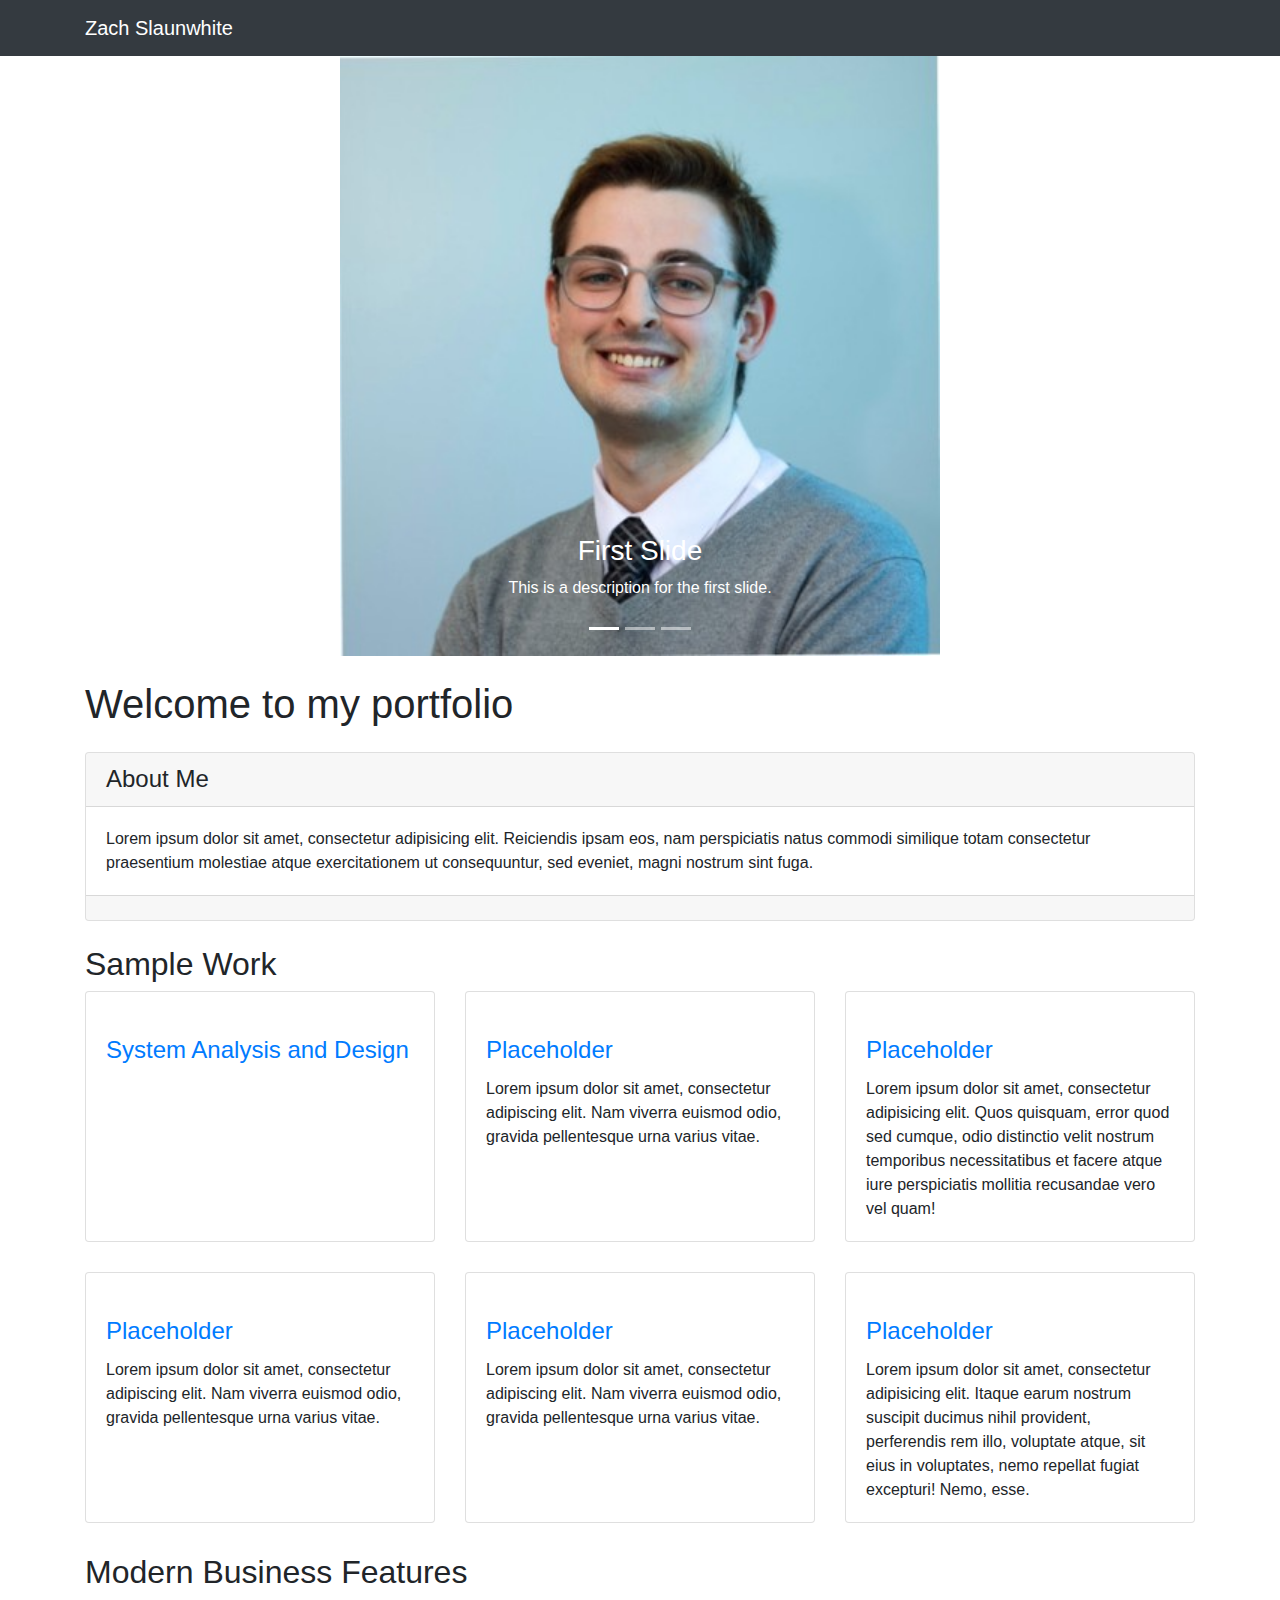
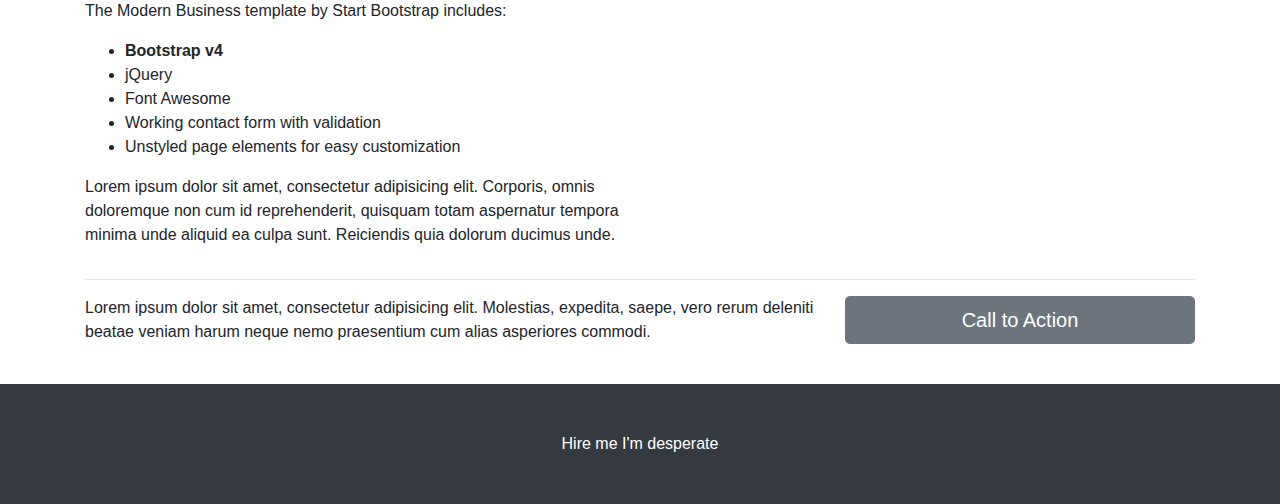
==== index.html @ a91d1302 "Adding files" ====
<!DOCTYPE html>
<html lang="en">

<head>

  <meta charset="utf-8">
  <meta name="viewport" content="width=device-width, initial-scale=1, shrink-to-fit=no">
  <meta name="description" content="">
  <meta name="author" content="">

  <title>Zach Slaunwhite</title>

  <!-- Bootstrap core CSS -->
  <link href="vendor/bootstrap/css/bootstrap.css" rel="stylesheet">

  <!-- Custom styles for this template -->
  <link href="css/modern-business.css" rel="stylesheet">

</head>

<body>

  <!-- Navigation -->
  <nav class="navbar fixed-top navbar-expand-lg navbar-dark bg-dark fixed-top">
    <div class="container">
      <a class="navbar-brand" href="index.html">Zach Slaunwhite</a>
      <button class="navbar-toggler navbar-toggler-right" type="button" data-toggle="collapse" data-target="#navbarResponsive" aria-controls="navbarResponsive" aria-expanded="false" aria-label="Toggle navigation">
        <span class="navbar-toggler-icon"></span>
      </button>
      <!--<div class="collapse navbar-collapse" id="navbarResponsive">
	  
        <ul class="navbar-nav ml-auto">
          <li class="nav-item">
            <a class="nav-link" href="about.html">About</a>
          </li>
          <li class="nav-item">
            <a class="nav-link" href="services.html">Services</a>
          </li>
          <li class="nav-item">
            <a class="nav-link" href="contact.html">Contact</a>
          </li>
          <li class="nav-item dropdown">
            <a class="nav-link dropdown-toggle" href="#" id="navbarDropdownPortfolio" data-toggle="dropdown" aria-haspopup="true" aria-expanded="false">
              Portfolio
            </a>
            <div class="dropdown-menu dropdown-menu-right" aria-labelledby="navbarDropdownPortfolio">
              <a class="dropdown-item" href="portfolio-1-col.html">1 Column Portfolio</a>
              <a class="dropdown-item" href="portfolio-2-col.html">2 Column Portfolio</a>
              <a class="dropdown-item" href="portfolio-3-col.html">3 Column Portfolio</a>
              <a class="dropdown-item" href="portfolio-4-col.html">4 Column Portfolio</a>
              <a class="dropdown-item" href="portfolio-item.html">Single Portfolio Item</a>
            </div>
          </li>
          <li class="nav-item dropdown">
            <a class="nav-link dropdown-toggle" href="#" id="navbarDropdownBlog" data-toggle="dropdown" aria-haspopup="true" aria-expanded="false">
              Blog
            </a>
            <div class="dropdown-menu dropdown-menu-right" aria-labelledby="navbarDropdownBlog">
              <a class="dropdown-item" href="blog-home-1.html">Blog Home 1</a>
              <a class="dropdown-item" href="blog-home-2.html">Blog Home 2</a>
              <a class="dropdown-item" href="blog-post.html">Blog Post</a>
            </div>
          </li>
          <li class="nav-item dropdown">
            <a class="nav-link dropdown-toggle" href="#" id="navbarDropdownBlog" data-toggle="dropdown" aria-haspopup="true" aria-expanded="false">
              Other Pages
            </a>
            <div class="dropdown-menu dropdown-menu-right" aria-labelledby="navbarDropdownBlog">
              <a class="dropdown-item" href="full-width.html">Full Width Page</a>
              <a class="dropdown-item" href="sidebar.html">Sidebar Page</a>
              <a class="dropdown-item" href="faq.html">FAQ</a>
              <a class="dropdown-item" href="404.html">404</a>
              <a class="dropdown-item" href="pricing.html">Pricing Table</a>
            </div>
          </li>
        </ul>
      </div>
	  -->
    </div>
  </nav>
 

  <header>
    <div id="carouselExampleIndicators" class="carousel slide carousel-fade" data-ride="carousel">
      <ol class="carousel-indicators">
        <li data-target="#carouselExampleIndicators" data-slide-to="0" class="active"></li>
        <li data-target="#carouselExampleIndicators" data-slide-to="1"></li>
        <li data-target="#carouselExampleIndicators" data-slide-to="2"></li>
      </ol>
      <div class="carousel-inner" role="listbox">
        <!-- Slide One - Set the background image for this slide in the line below -->
        <div class="carousel-item active" style="background-image: url('images/Headshot.jpg');width:600px">
          <div class="carousel-caption d-none d-md-block">
            <h3>First Slide</h3>
            <p>This is a description for the first slide.</p>
          </div>
        </div>
        <!-- Slide Two - Set the background image for this slide in the line below -->
        <div class="carousel-item" style="background-image: url('images/Headshot.jpg')">
          <div class="carousel-caption d-none d-md-block">
            <h3>Second Slide</h3>
            <p>This is a description for the second slide.</p>
          </div>
        </div>
        <!-- Slide Three - Set the background image for this slide in the line below -->
        <div class="carousel-item" style="background-image: url('images/Headshot.jpg')">
          <div class="carousel-caption d-none d-md-block">
            <h3>Third Slide</h3>
            <p>This is a description for the third slide.</p>
          </div>
        </div>
      </div>
      <a class="carousel-control-prev" href="#carouselExampleIndicators" role="button" data-slide="prev">
        <span class="carousel-control-prev-icon" aria-hidden="true"></span>
        <span class="sr-only">Previous</span>
      </a>
      <a class="carousel-control-next" href="#carouselExampleIndicators" role="button" data-slide="next">
        <span class="carousel-control-next-icon" aria-hidden="true"></span>
        <span class="sr-only">Next</span>
      </a>
    </div>
  </header>

  <!-- Page Content -->
  <div class="container">

    <h1 class="my-4">Welcome to my portfolio</h1>

    <!-- Marketing Icons Section -->
    <div class="row">
      <div class="col-lg-auto mb-4">
        <div class="card h-100">
          <h4 class="card-header">About Me</h4>
          <div class="card-body">
            <p class="card-text">Lorem ipsum dolor sit amet, consectetur adipisicing elit. Reiciendis ipsam eos, nam perspiciatis natus commodi similique totam consectetur praesentium molestiae atque exercitationem ut consequuntur, sed eveniet, magni nostrum sint fuga.</p>
          </div>
          <div class="card-footer">
          </div>
        </div>
		
      </div>
    </div>
    <!-- /.row -->

    <!-- Portfolio Section -->
    <h2>Sample Work</h2>

    <div class="row">
      <div class="col-lg-4 col-sm-6 portfolio-item">
        <div class="card h-100">
          <a href="#"><img class="card-img-top" src="http://placehold.it/700x400" alt=""></a>
          <div class="card-body">
            <h4 class="card-title">
              <a href="#">System Analysis and Design</a>
            </h4>
            <p class="card-text"></p>
          </div>
        </div>
      </div>
      <div class="col-lg-4 col-sm-6 portfolio-item">
        <div class="card h-100">
          <a href="#"><img class="card-img-top" src="http://placehold.it/700x400" alt=""></a>
          <div class="card-body">
            <h4 class="card-title">
              <a href="#">Placeholder</a>
            </h4>
            <p class="card-text">Lorem ipsum dolor sit amet, consectetur adipiscing elit. Nam viverra euismod odio, gravida pellentesque urna varius vitae.</p>
          </div>
        </div>
      </div>
      <div class="col-lg-4 col-sm-6 portfolio-item">
        <div class="card h-100">
          <a href="#"><img class="card-img-top" src="http://placehold.it/700x400" alt=""></a>
          <div class="card-body">
            <h4 class="card-title">
              <a href="#">Placeholder</a>
            </h4>
            <p class="card-text">Lorem ipsum dolor sit amet, consectetur adipisicing elit. Quos quisquam, error quod sed cumque, odio distinctio velit nostrum temporibus necessitatibus et facere atque iure perspiciatis mollitia recusandae vero vel quam!</p>
          </div>
        </div>
      </div>
      <div class="col-lg-4 col-sm-6 portfolio-item">
        <div class="card h-100">
          <a href="#"><img class="card-img-top" src="http://placehold.it/700x400" alt=""></a>
          <div class="card-body">
            <h4 class="card-title">
              <a href="#">Placeholder</a>
            </h4>
            <p class="card-text">Lorem ipsum dolor sit amet, consectetur adipiscing elit. Nam viverra euismod odio, gravida pellentesque urna varius vitae.</p>
          </div>
        </div>
      </div>
      <div class="col-lg-4 col-sm-6 portfolio-item">
        <div class="card h-100">
          <a href="#"><img class="card-img-top" src="http://placehold.it/700x400" alt=""></a>
          <div class="card-body">
            <h4 class="card-title">
              <a href="#">Placeholder</a>
            </h4>
            <p class="card-text">Lorem ipsum dolor sit amet, consectetur adipiscing elit. Nam viverra euismod odio, gravida pellentesque urna varius vitae.</p>
          </div>
        </div>
      </div>
      <div class="col-lg-4 col-sm-6 portfolio-item">
        <div class="card h-100">
          <a href="#"><img class="card-img-top" src="http://placehold.it/700x400" alt=""></a>
          <div class="card-body">
            <h4 class="card-title">
              <a href="#">Placeholder</a>
            </h4>
            <p class="card-text">Lorem ipsum dolor sit amet, consectetur adipisicing elit. Itaque earum nostrum suscipit ducimus nihil provident, perferendis rem illo, voluptate atque, sit eius in voluptates, nemo repellat fugiat excepturi! Nemo, esse.</p>
          </div>
        </div>
      </div>
    </div>
    <!-- /.row -->

    <!-- Features Section -->
    <div class="row">
      <div class="col-lg-6">
        <h2>Modern Business Features</h2>
        <p>The Modern Business template by Start Bootstrap includes:</p>
        <ul>
          <li>
            <strong>Bootstrap v4</strong>
          </li>
          <li>jQuery</li>
          <li>Font Awesome</li>
          <li>Working contact form with validation</li>
          <li>Unstyled page elements for easy customization</li>
        </ul>
        <p>Lorem ipsum dolor sit amet, consectetur adipisicing elit. Corporis, omnis doloremque non cum id reprehenderit, quisquam totam aspernatur tempora minima unde aliquid ea culpa sunt. Reiciendis quia dolorum ducimus unde.</p>
      </div>
      <div class="col-lg-6">
        <img class="img-fluid rounded" src="http://placehold.it/700x450" alt="">
      </div>
    </div>
    <!-- /.row -->

    <hr>

    <!-- Call to Action Section -->
    <div class="row mb-4">
      <div class="col-md-8">
        <p>Lorem ipsum dolor sit amet, consectetur adipisicing elit. Molestias, expedita, saepe, vero rerum deleniti beatae veniam harum neque nemo praesentium cum alias asperiores commodi.</p>
      </div>
      <div class="col-md-4">
        <a class="btn btn-lg btn-secondary btn-block" href="#">Call to Action</a>
      </div>
    </div>

  </div>
  <!-- /.container -->

  <!-- Footer -->
  <footer class="py-5 bg-dark">
    <div class="container">
      <p class="m-0 text-center text-white">Hire me I'm desperate</p>
    </div>
    <!-- /.container -->
  </footer>

  <!-- Bootstrap core JavaScript -->
  <script src="vendor/jquery/jquery.js"></script>
  <script src="vendor/bootstrap/js/bootstrap.bundle.js"></script>

</body>

</html>
---- css/modern-business.css ----
/*!
 * Start Bootstrap - Modern Business (https://startbootstrap.com/template-overviews/modern-business)
 * Copyright 2013-2019 Start Bootstrap
 * Licensed under MIT (https://github.com/BlackrockDigital/startbootstrap-logomodern-business-nav/blob/master/LICENSE)
 */
body {
  padding-top: 56px;
}

.carousel-item {
  height: 600px;
  width: 600px;
  left:  calc(50% - 300px);
  background: no-repeat center center scroll;
  -webkit-background-size: cover;
  -moz-background-size: cover;
  -o-background-size: cover;
  background-size: cover;
}

.portfolio-item {
  margin-bottom: 30px;
}
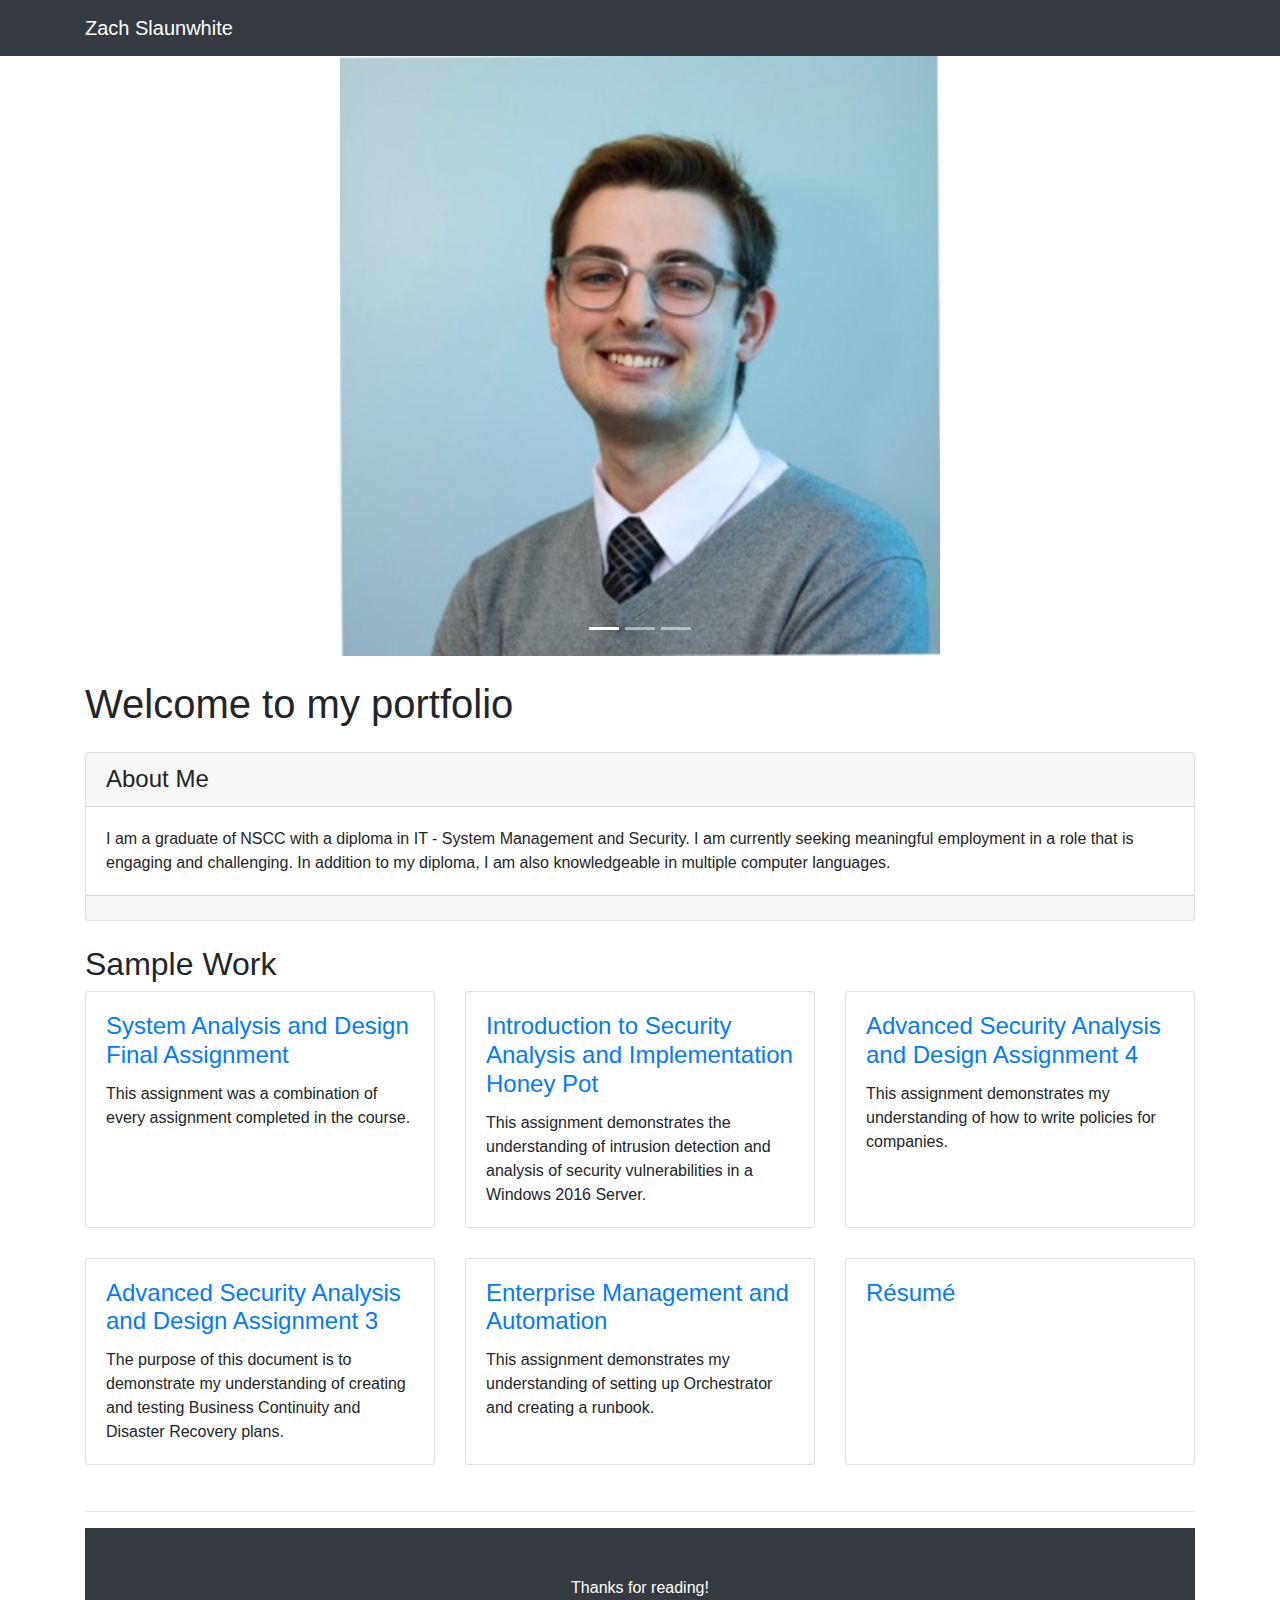
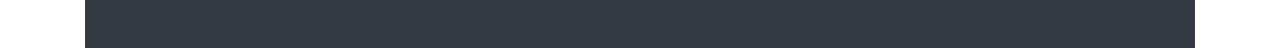
==== commit a3b73d8b: "Added assignments" ====
--- a/index.html
+++ b/index.html
@@ -85,28 +85,24 @@
       <ol class="carousel-indicators">
         <li data-target="#carouselExampleIndicators" data-slide-to="0" class="active"></li>
         <li data-target="#carouselExampleIndicators" data-slide-to="1"></li>
-        <li data-target="#carouselExampleIndicators" data-slide-to="2"></li>
+		<li data-target="#carouselExampleIndicators" data-slide-to="2"></li>
       </ol>
       <div class="carousel-inner" role="listbox">
         <!-- Slide One - Set the background image for this slide in the line below -->
         <div class="carousel-item active" style="background-image: url('images/Headshot.jpg');width:600px">
           <div class="carousel-caption d-none d-md-block">
-            <h3>First Slide</h3>
-            <p>This is a description for the first slide.</p>
+
           </div>
         </div>
         <!-- Slide Two - Set the background image for this slide in the line below -->
-        <div class="carousel-item" style="background-image: url('images/Headshot.jpg')">
+        <div class="carousel-item" style="background-image: url('images/img1.jpg')">
           <div class="carousel-caption d-none d-md-block">
-            <h3>Second Slide</h3>
-            <p>This is a description for the second slide.</p>
+
           </div>
         </div>
         <!-- Slide Three - Set the background image for this slide in the line below -->
-        <div class="carousel-item" style="background-image: url('images/Headshot.jpg')">
+        <div class="carousel-item" style="background-image: url('images/img2.jpg')">
           <div class="carousel-caption d-none d-md-block">
-            <h3>Third Slide</h3>
-            <p>This is a description for the third slide.</p>
           </div>
         </div>
       </div>
@@ -132,7 +128,7 @@
         <div class="card h-100">
           <h4 class="card-header">About Me</h4>
           <div class="card-body">
-            <p class="card-text">Lorem ipsum dolor sit amet, consectetur adipisicing elit. Reiciendis ipsam eos, nam perspiciatis natus commodi similique totam consectetur praesentium molestiae atque exercitationem ut consequuntur, sed eveniet, magni nostrum sint fuga.</p>
+            <p class="card-text">I am a graduate of NSCC with a diploma in IT - System Management and Security. I am currently seeking meaningful employment in a role that is engaging and challenging. In addition to my diploma, I am also knowledgeable in multiple computer languages.</p>
           </div>
           <div class="card-footer">
           </div>
@@ -148,74 +144,72 @@
     <div class="row">
       <div class="col-lg-4 col-sm-6 portfolio-item">
         <div class="card h-100">
-          <a href="#"><img class="card-img-top" src="http://placehold.it/700x400" alt=""></a>
-          <div class="card-body">
-            <h4 class="card-title">
-              <a href="#">System Analysis and Design</a>
+
+          <div class="card-body">
+            <h4 class="card-title">
+              <a href="friendswood-hospital.html">System Analysis and Design Final Assignment</a>
+            </h4>
+            <p class="card-text">This assignment was a combination of every assignment completed in the course.</p>
+          </div>
+        </div>
+      </div>
+      <div class="col-lg-4 col-sm-6 portfolio-item">
+        <div class="card h-100">
+
+          <div class="card-body">
+            <h4 class="card-title">
+              <a href="Honeypot_Final_Document.pdf">Introduction to Security Analysis and Implementation Honey Pot</a>
+            </h4>
+            <p class="card-text">This assignment demonstrates the understanding of intrusion detection and analysis of security vulnerabilities in a Windows 2016 Server.</p>
+          </div>
+        </div>
+      </div>
+      <div class="col-lg-4 col-sm-6 portfolio-item">
+        <div class="card h-100">
+
+          <div class="card-body">
+            <h4 class="card-title">
+              <a href="ISEC3800_Assignment_4.pdf">Advanced Security Analysis and Design Assignment 4</a>
+            </h4>
+            <p class="card-text">This assignment demonstrates my understanding of how to write policies for companies.</p>
+          </div>
+        </div>
+      </div>
+      <div class="col-lg-4 col-sm-6 portfolio-item">
+        <div class="card h-100">
+          <div class="card-body">
+            <h4 class="card-title">
+              <a href="ISEC3800_Assignment_3.pdf">Advanced Security Analysis and Design Assignment 3</a>
+            </h4>
+            <p class="card-text">The purpose of this document is to demonstrate my understanding of creating and testing Business Continuity and Disaster Recovery plans.</p>
+          </div>
+        </div>
+      </div>
+	  <div class="col-lg-4 col-sm-6 portfolio-item">
+        <div class="card h-100">
+          <div class="card-body">
+            <h4 class="card-title">
+              <a href="NETW350_Assignment_6.pdf">Enterprise Management and Automation</a>
+            </h4>
+            <p class="card-text">This assignment demonstrates my understanding of setting up Orchestrator and creating a runbook.</p>
+          </div>
+        </div>
+      </div>
+      <div class="col-lg-4 col-sm-6 portfolio-item">
+        <div class="card h-100">
+          <div class="card-body">
+            <h4 class="card-title">
+              <a href="SlaunwhiteResume.pdf">Résumé</a>
             </h4>
             <p class="card-text"></p>
           </div>
         </div>
       </div>
-      <div class="col-lg-4 col-sm-6 portfolio-item">
-        <div class="card h-100">
-          <a href="#"><img class="card-img-top" src="http://placehold.it/700x400" alt=""></a>
-          <div class="card-body">
-            <h4 class="card-title">
-              <a href="#">Placeholder</a>
-            </h4>
-            <p class="card-text">Lorem ipsum dolor sit amet, consectetur adipiscing elit. Nam viverra euismod odio, gravida pellentesque urna varius vitae.</p>
-          </div>
-        </div>
-      </div>
-      <div class="col-lg-4 col-sm-6 portfolio-item">
-        <div class="card h-100">
-          <a href="#"><img class="card-img-top" src="http://placehold.it/700x400" alt=""></a>
-          <div class="card-body">
-            <h4 class="card-title">
-              <a href="#">Placeholder</a>
-            </h4>
-            <p class="card-text">Lorem ipsum dolor sit amet, consectetur adipisicing elit. Quos quisquam, error quod sed cumque, odio distinctio velit nostrum temporibus necessitatibus et facere atque iure perspiciatis mollitia recusandae vero vel quam!</p>
-          </div>
-        </div>
-      </div>
-      <div class="col-lg-4 col-sm-6 portfolio-item">
-        <div class="card h-100">
-          <a href="#"><img class="card-img-top" src="http://placehold.it/700x400" alt=""></a>
-          <div class="card-body">
-            <h4 class="card-title">
-              <a href="#">Placeholder</a>
-            </h4>
-            <p class="card-text">Lorem ipsum dolor sit amet, consectetur adipiscing elit. Nam viverra euismod odio, gravida pellentesque urna varius vitae.</p>
-          </div>
-        </div>
-      </div>
-      <div class="col-lg-4 col-sm-6 portfolio-item">
-        <div class="card h-100">
-          <a href="#"><img class="card-img-top" src="http://placehold.it/700x400" alt=""></a>
-          <div class="card-body">
-            <h4 class="card-title">
-              <a href="#">Placeholder</a>
-            </h4>
-            <p class="card-text">Lorem ipsum dolor sit amet, consectetur adipiscing elit. Nam viverra euismod odio, gravida pellentesque urna varius vitae.</p>
-          </div>
-        </div>
-      </div>
-      <div class="col-lg-4 col-sm-6 portfolio-item">
-        <div class="card h-100">
-          <a href="#"><img class="card-img-top" src="http://placehold.it/700x400" alt=""></a>
-          <div class="card-body">
-            <h4 class="card-title">
-              <a href="#">Placeholder</a>
-            </h4>
-            <p class="card-text">Lorem ipsum dolor sit amet, consectetur adipisicing elit. Itaque earum nostrum suscipit ducimus nihil provident, perferendis rem illo, voluptate atque, sit eius in voluptates, nemo repellat fugiat excepturi! Nemo, esse.</p>
-          </div>
-        </div>
-      </div>
+      
     </div>
     <!-- /.row -->
 
-    <!-- Features Section -->
+    <!-- Features Section 
     <div class="row">
       <div class="col-lg-6">
         <h2>Modern Business Features</h2>
@@ -235,11 +229,12 @@
         <img class="img-fluid rounded" src="http://placehold.it/700x450" alt="">
       </div>
     </div>
+	-->
     <!-- /.row -->
 
     <hr>
 
-    <!-- Call to Action Section -->
+    <!-- Call to Action Section
     <div class="row mb-4">
       <div class="col-md-8">
         <p>Lorem ipsum dolor sit amet, consectetur adipisicing elit. Molestias, expedita, saepe, vero rerum deleniti beatae veniam harum neque nemo praesentium cum alias asperiores commodi.</p>
@@ -250,12 +245,13 @@
     </div>
 
   </div>
+   -->
   <!-- /.container -->
 
   <!-- Footer -->
   <footer class="py-5 bg-dark">
     <div class="container">
-      <p class="m-0 text-center text-white">Hire me I'm desperate</p>
+      <p class="m-0 text-center text-white">Thanks for reading!</p>
     </div>
     <!-- /.container -->
   </footer>
